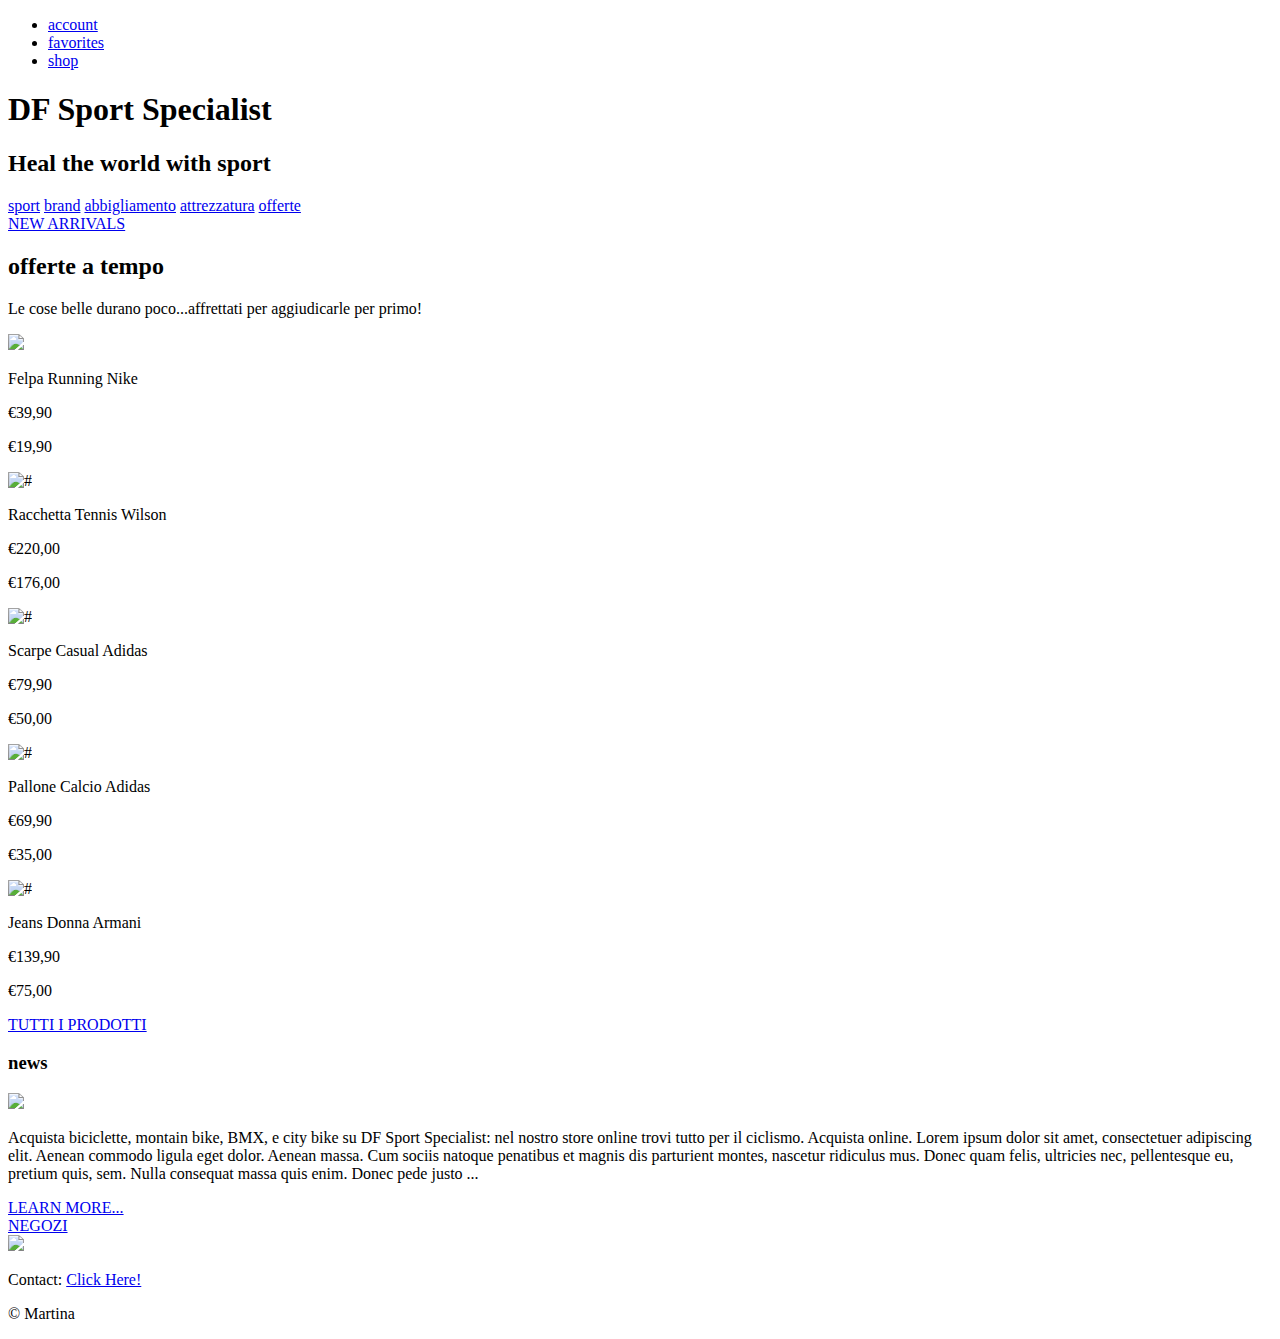
==== unit_10/index.html @ a8c72f9d "Update index.html" ====
<!DOCTYPE html>
<html>
<head>
	<title>DF Sport Specialist</title>
	<link rel= "stylesheet" type="text/css" href="css/style.css">
	<link href="https://fonts.googleapis.com/css?family=Montserrat|Source+Sans+Pro:100,300,900" rel="stylesheet" type="text/css">
	<meta name="viewport" content="width=device-width, initial-scale=1"> 
</head>
<body>
	<header>
		<ul id="icons">
			<li><a href="#">account</a></li>
			<li><a href="#">favorites</a></li>
			<li><a href="#">shop</a></li>
		</ul>
		<div>
			<h1>DF Sport Specialist</h1>
			<h2 id="slogan">Heal the world with sport</h2>
		</div>
		<nav>
			<a href="sport.html">sport</a>
			<a href="#">brand</a>
			<a href="#">abbigliamento</a>
			<a href="#">attrezzatura</a>
			<a id="offerte" href="#">offerte</a>
		</nav>
	</header>
	<div id="arrivals">
		<a href="#" id="bottone">NEW ARRIVALS</a>
	</div>
	<section>
		<h2>offerte a tempo</h2>
		<p>Le cose belle durano poco...affrettati per aggiudicarle per primo!</p>
	</section>
	<section id="five_column" class="clearfix">
		<div id="offerta1">
			<img src="images/offerta1.jpg">
			<p>Felpa Running Nike<p>
			<p id="oldprice">€39,90</p>
			<p id="newprice">€19,90</p>
		</div>
		<div id="offerta2">
			<img src="images/offerta2.jpg" alt="#" title="#">
			<p>Racchetta Tennis Wilson<p>
			<p id="oldprice">€220,00</p>
			<p id="newprice">€176,00</p>      
		</div>
		<div id="offerta3">
	     		<img src="images/offerta3.jpg" alt="#" title="#">
	     		<p>Scarpe Casual Adidas<p>
			<p id="oldprice">€79,90</p>
			<p id="newprice">€50,00</p>   
	     	</div>
	     	<div id="offerta4">
	     		<img src="images/offerta4.jpg" alt="#" title="#">
	     		<p>Pallone Calcio Adidas<p>
			<p id="oldprice">€69,90</p>
			<p id="newprice">€35,00</p>
	     	</div>
	     	<div id="offerta5">
	     		<img src="images/offerta5.jpg" alt="#" title="#">
	     		<p>Jeans Donna Armani<p>
			<p id="oldprice">€139,90</p>
			<p id="newprice">€75,00</p>
	     	</div>
		<a href="#" id="bottone">TUTTI I PRODOTTI</a>
	</section>
	<section id="two_column" class="clearfix">
		<div class="wrapper">
			<h3>news</h3>
			<img src="images/ciclismo.jpg">
			<article id="right">
			        <p id="info">Acquista biciclette, montain bike, BMX, e city bike su DF Sport Specialist: nel nostro store online trovi tutto per il ciclismo. Acquista online.	        	Lorem ipsum dolor sit amet, consectetuer adipiscing elit. Aenean commodo ligula eget dolor. Aenean massa. Cum sociis natoque penatibus et magnis dis parturient montes, nascetur ridiculus mus. Donec quam felis, ultricies nec, pellentesque eu, pretium quis, sem. Nulla consequat massa quis enim. Donec pede justo ...</p>
	        		<a href="#" id="more"> LEARN MORE...</a>
			</article>
		</div>
	</section>
	<section id="shop">
		<a href="#" id="bottone">NEGOZI</a>
	</section>
	<footer>
		<img id="social" src="images/social.png">
		<p>Contact: <a href="https://www.facebook.com/dfsportspecialist"> Click Here! </a></p>
		<p>&copy; Martina<p>
	</footer>
</body>
</html>
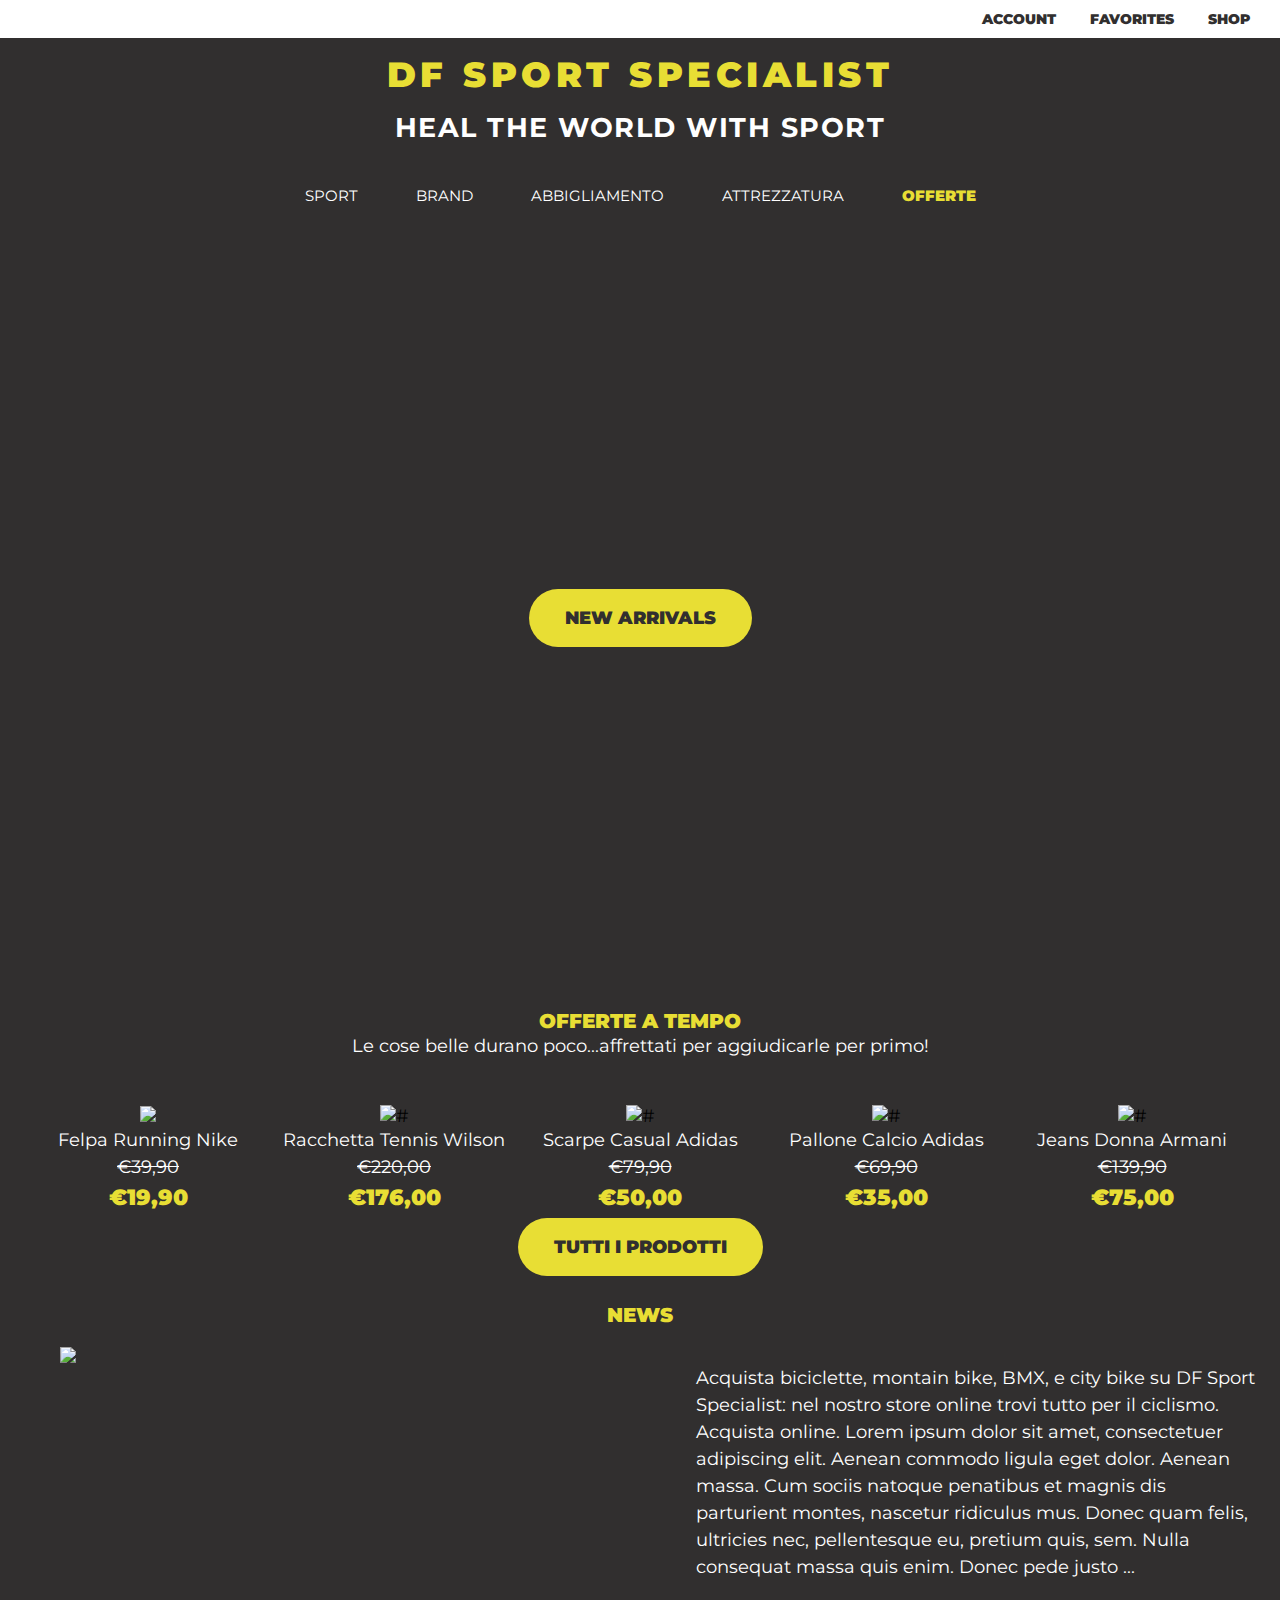
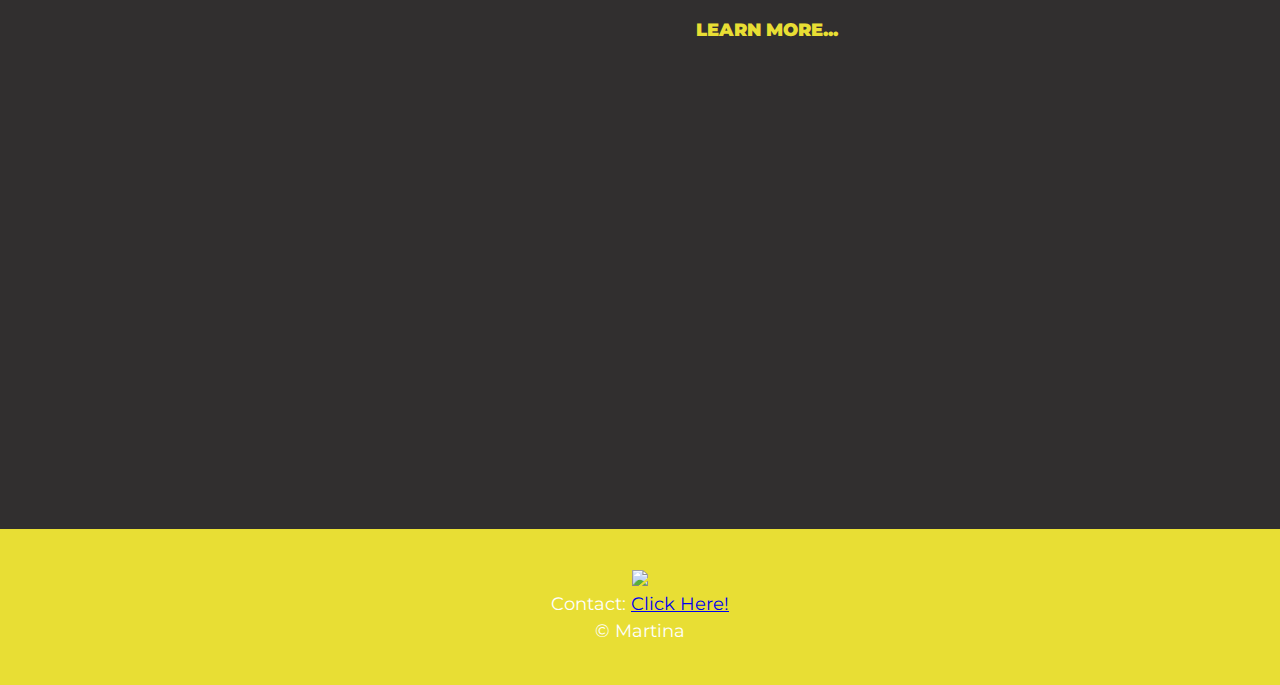
==== commit b1f6d050: "last unit" ====
--- a/unit_10/index.html
+++ b/unit_10/index.html
@@ -2,37 +2,38 @@
 <html>
 <head>
 	<title>DF Sport Specialist</title>
+	<link rel= "stylesheet" type="text/css" href="css/reset.css">
 	<link rel= "stylesheet" type="text/css" href="css/style.css">
 	<link href="https://fonts.googleapis.com/css?family=Montserrat|Source+Sans+Pro:100,300,900" rel="stylesheet" type="text/css">
 	<meta name="viewport" content="width=device-width, initial-scale=1"> 
 </head>
 <body>
-	<header>
+<header>
 		<ul id="icons">
 			<li><a href="#">account</a></li>
 			<li><a href="#">favorites</a></li>
 			<li><a href="#">shop</a></li>
 		</ul>
-		<div>
-			<h1>DF Sport Specialist</h1>
-			<h2 id="slogan">Heal the world with sport</h2>
-		</div>
-		<nav>
-			<a href="sport.html">sport</a>
-			<a href="#">brand</a>
-			<a href="#">abbigliamento</a>
-			<a href="#">attrezzatura</a>
-			<a id="offerte" href="#">offerte</a>
-		</nav>
-	</header>
-	<div id="arrivals">
-		<a href="#" id="bottone">NEW ARRIVALS</a>
-	</div>
-	<section>
-		<h2>offerte a tempo</h2>
+<div>
+	<h1>DF Sport Specialist</h1>
+	<h2 id="slogan">Heal the world with sport</h2>
+</div>
+<nav>
+		<a href="sport.html">sport</a>
+		<a href="#">brand</a>
+		<a href="#">abbigliamento</a>
+		<a href="#">attrezzatura</a>
+		<a id="offerte" href="#">offerte</a>
+</nav>
+</header>
+<div id="arrivals">
+	<a href="#" id="bottone">NEW ARRIVALS</a>
+</div>
+<section>
+	<h3>offerte a tempo</h3>
 		<p>Le cose belle durano poco...affrettati per aggiudicarle per primo!</p>
-	</section>
-	<section id="five_column" class="clearfix">
+</section>
+<section id="five_column" class="clearfix">
 		<div id="offerta1">
 			<img src="images/offerta1.jpg">
 			<p>Felpa Running Nike<p>
@@ -40,43 +41,45 @@
 			<p id="newprice">€19,90</p>
 		</div>
 		<div id="offerta2">
-			<img src="images/offerta2.jpg" alt="#" title="#">
-			<p>Racchetta Tennis Wilson<p>
-			<p id="oldprice">€220,00</p>
-			<p id="newprice">€176,00</p>      
-		</div>
-		<div id="offerta3">
-	     		<img src="images/offerta3.jpg" alt="#" title="#">
-	     		<p>Scarpe Casual Adidas<p>
-			<p id="oldprice">€79,90</p>
-			<p id="newprice">€50,00</p>   
-	     	</div>
-	     	<div id="offerta4">
-	     		<img src="images/offerta4.jpg" alt="#" title="#">
-	     		<p>Pallone Calcio Adidas<p>
-			<p id="oldprice">€69,90</p>
-			<p id="newprice">€35,00</p>
-	     	</div>
-	     	<div id="offerta5">
-	     		<img src="images/offerta5.jpg" alt="#" title="#">
-	     		<p>Jeans Donna Armani<p>
-			<p id="oldprice">€139,90</p>
-			<p id="newprice">€75,00</p>
-	     	</div>
-		<a href="#" id="bottone">TUTTI I PRODOTTI</a>
+		<img src="images/offerta2.jpg" alt="#" title="#">
+		<p>Racchetta Tennis Wilson<p>
+		<p id="oldprice">€220,00</p>
+		<p id="newprice">€176,00</p>
+	</div>
+	<div id="offerta3">
+		<img src="images/offerta3.jpg" alt="#" title="#">
+		<p>Scarpe Casual Adidas<p>
+		<p id="oldprice">€79,90</p>
+		<p id="newprice">€50,00</p>   
+	</div>
+	<div id="offerta4">
+		<img src="images/offerta4.jpg" alt="#" title="#">
+		<p>Pallone Calcio Adidas<p>
+		<p id="oldprice">€69,90</p>
+		<p id="newprice">€35,00</p>
+	</div>
+	<div id="offerta5">
+   		<img src="images/offerta5.jpg" alt="#" title="#">
+   		<p>Jeans Donna Armani<p>
+		<p id="oldprice">€139,90</p>
+		<p id="newprice">€75,00</p>
+	</div>
+	<a href="#" id="bottone">TUTTI I PRODOTTI</a>
+</section>
+<section id="two_column" class="clearfix">
+	<div class="wrapper">
+		<h3>news</h3>
+		<img id="left" src="images/ciclismo.jpg">
+		<article id="right">
+	        	<p id="info">Acquista biciclette, montain bike, BMX, e city bike su DF Sport Specialist: nel nostro store online trovi tutto per il ciclismo. Acquista online. Lorem ipsum dolor sit amet, consectetuer adipiscing elit. Aenean commodo ligula eget dolor. Aenean massa. Cum sociis natoque penatibus et magnis dis parturient montes, nascetur ridiculus mus. Donec quam felis, ultricies nec, pellentesque eu, pretium quis, sem. Nulla consequat massa quis enim. Donec pede justo ...<p>
+	       		<a href="#" id="more"> LEARN MORE...</a>
+			</article>
+	</div>
 	</section>
-	<section id="two_column" class="clearfix">
-		<div class="wrapper">
-			<h3>news</h3>
-			<img src="images/ciclismo.jpg">
-			<article id="right">
-			        <p id="info">Acquista biciclette, montain bike, BMX, e city bike su DF Sport Specialist: nel nostro store online trovi tutto per il ciclismo. Acquista online.	        	Lorem ipsum dolor sit amet, consectetuer adipiscing elit. Aenean commodo ligula eget dolor. Aenean massa. Cum sociis natoque penatibus et magnis dis parturient montes, nascetur ridiculus mus. Donec quam felis, ultricies nec, pellentesque eu, pretium quis, sem. Nulla consequat massa quis enim. Donec pede justo ...</p>
-	        		<a href="#" id="more"> LEARN MORE...</a>
-			</article>
-		</div>
-	</section>
-	<section id="shop">
-		<a href="#" id="bottone">NEGOZI</a>
+
+
+	<section>
+		<iframe src="https://www.google.com/maps/embed?pb=!1m18!1m12!1m3!1d424844.79555313254!2d8.996054756159442!3d45.610256876610364!2m3!1f0!2f0!3f0!3m2!1i1024!2i768!4f13.1!3m3!1m2!1s0x4786c7014940f915%3A0xf19804215b2e9a45!2sDF+Sport+Specialist!5e0!3m2!1sit!2sit!4v1519852955669" width="1366" height="400" frameborder="0" style="border:0" allowfullscreen></iframe>
 	</section>
 	<footer>
 		<img id="social" src="images/social.png">
@@ -84,4 +87,4 @@
 		<p>&copy; Martina<p>
 	</footer>
 </body>
-</html>
+</html>--- a/unit_10/css/style.css
+++ b/unit_10/css/style.css
@@ -0,0 +1,229 @@
+* {margin:0; padding:0; box-sizing:border-box;}
+body {
+	text-align: center;
+	font-family: 'Montserrat', sans-serif;
+	font-size: 18px;
+	background-color: #312f2f;
+}
+#icons {
+	text-transform: uppercase;
+	font-size: 14px;
+	font-weight: 900;
+	background-color: white;
+	text-align: right;
+	padding: 10px;
+	border: 15px;
+	width: 100%;
+	padding-right: 15px;
+}
+
+li {
+	display: inline-block;
+	margin: 0 15px 0 15px;
+}
+
+li a{
+	color: #312f2f;
+	text-decoration: none;
+}
+
+header {
+	background-color: #312f2f;
+	padding: 0px;
+	border: 0px;
+	width: 100%;
+	margin: 0;
+}
+h1 {
+	text-transform: uppercase;
+	font-weight: 900;
+	font-size: 35px;
+	padding:15px;
+	color: #e8de34;
+	letter-spacing: 4.5px;
+}
+h2{
+	text-transform: uppercase;
+	color: #fff;
+	letter-spacing: 1.5px;
+	padding: 0 0 15px 0;
+}
+section {
+	background-color: #312f2f;
+	padding: 20px;
+	border: 10px;
+}
+
+nav {
+	background-color: #312f2f;
+	text-transform: uppercase;
+	font-size: 15px;
+	padding-bottom: 15px;
+}
+nav a {
+  text-decoration: none;
+  color: #fff;
+  margin: 1.8em;
+  display: inline-block;
+}
+#offerte{
+	color: #e8de34;
+	font-weight: 900;
+}
+footer {
+	background-color: #e8de34;
+	border: 20px #e8de34 solid;
+	padding: 20px
+}
+#social {
+	width: 15%;
+}
+#arrivals {
+	background-image: url("../images/mountain.jpg");
+	background-attachment: fixed;
+	background-size: cover;
+	padding: 20em;
+	width: 100%;
+}
+#map {
+	width: 100%;
+	background-size: cover;
+
+}
+frame {
+	width: 100%;
+	background-size: cover;
+	opacity: 10%;
+}
+
+#bottone {
+	text-decoration: none;
+	color: #312f2f;
+	font-weight: 300;
+	background: #e8de34;
+	padding: 1em 2em;
+	font-weight: 900;
+	border-radius: 30px;
+}
+#bottone:hover {
+	text-decoration:underline;
+	background: #312f2f;
+	color: #e8de34;
+	font-weight: 900;
+}
+h3 {
+	text-transform: uppercase;
+	font-size: 20px;
+	color: #e8de34;
+	font-weight: 900;
+}
+#five_column {
+	padding: 25px;
+
+}
+#offerta1,#offerta2,#offerta3,#offerta4,#offerta5 {
+	float: left;
+	width: 20%;
+	margin: 0;
+	padding: 0;
+}
+
+#two_column {
+	background-color: #312f2f;
+	padding: 20px;
+	width: 100%;
+
+}
+#left,#right {
+	padding: 20px;
+	float: left;
+	width: 50%;
+
+}
+#right {
+	text-align: left;
+	color: #e8de34;
+}
+iframe {
+	width: 100%;
+}
+img {
+    width: 85%;
+}
+p {
+	margin: 0;
+	line-height: 1.5em;
+	color: white;
+	width: 100%;
+}
+p#oldprice {
+	text-decoration: line-through;
+}
+p#newprice {
+	font-weight: 900;
+	color: #e8de34;
+	font-size: 22px;
+	padding: 0 0 1em 0;
+}
+p#info {
+	margin: 1em 2em 2em 2em;
+	line-height: 1.5em;
+	color: white;
+	width: 100%;
+}
+#more {
+	text-decoration: none;
+	font-weight: 300;
+	color: #e8de34;
+	padding: 1em 2em;
+	font-weight: 900;
+}
+#more:hover {
+	text-decoration:underline;
+	background: #312f2f;
+	color: white;
+	font-weight: 900;
+}
+
+.wrapper {
+    max-width: 1200px;
+    margin: auto;
+}
+.clearfix:after {
+	visibility: hidden;
+	display: block;
+	font-size: 0;
+	content:"";
+	clear: both;
+	height: 0;
+}
+@media only screen and (max-width: 800px) {
+
+h1 {
+	font-size: 1.8em;
+	display: block;
+}
+header {
+	font-size: .6em;
+}
+nav {
+	background-color: #312f2f;
+    border: none;
+    padding: none;
+}
+ 
+nav a {
+	text-decoration: none;
+  color: #fff;
+  display: block;
+  margin: auto;
+  padding: 1em;
+  }
+div {
+	width: 50%;
+	border: none;
+	display: block;
+	margin: auto;
+}
+
+}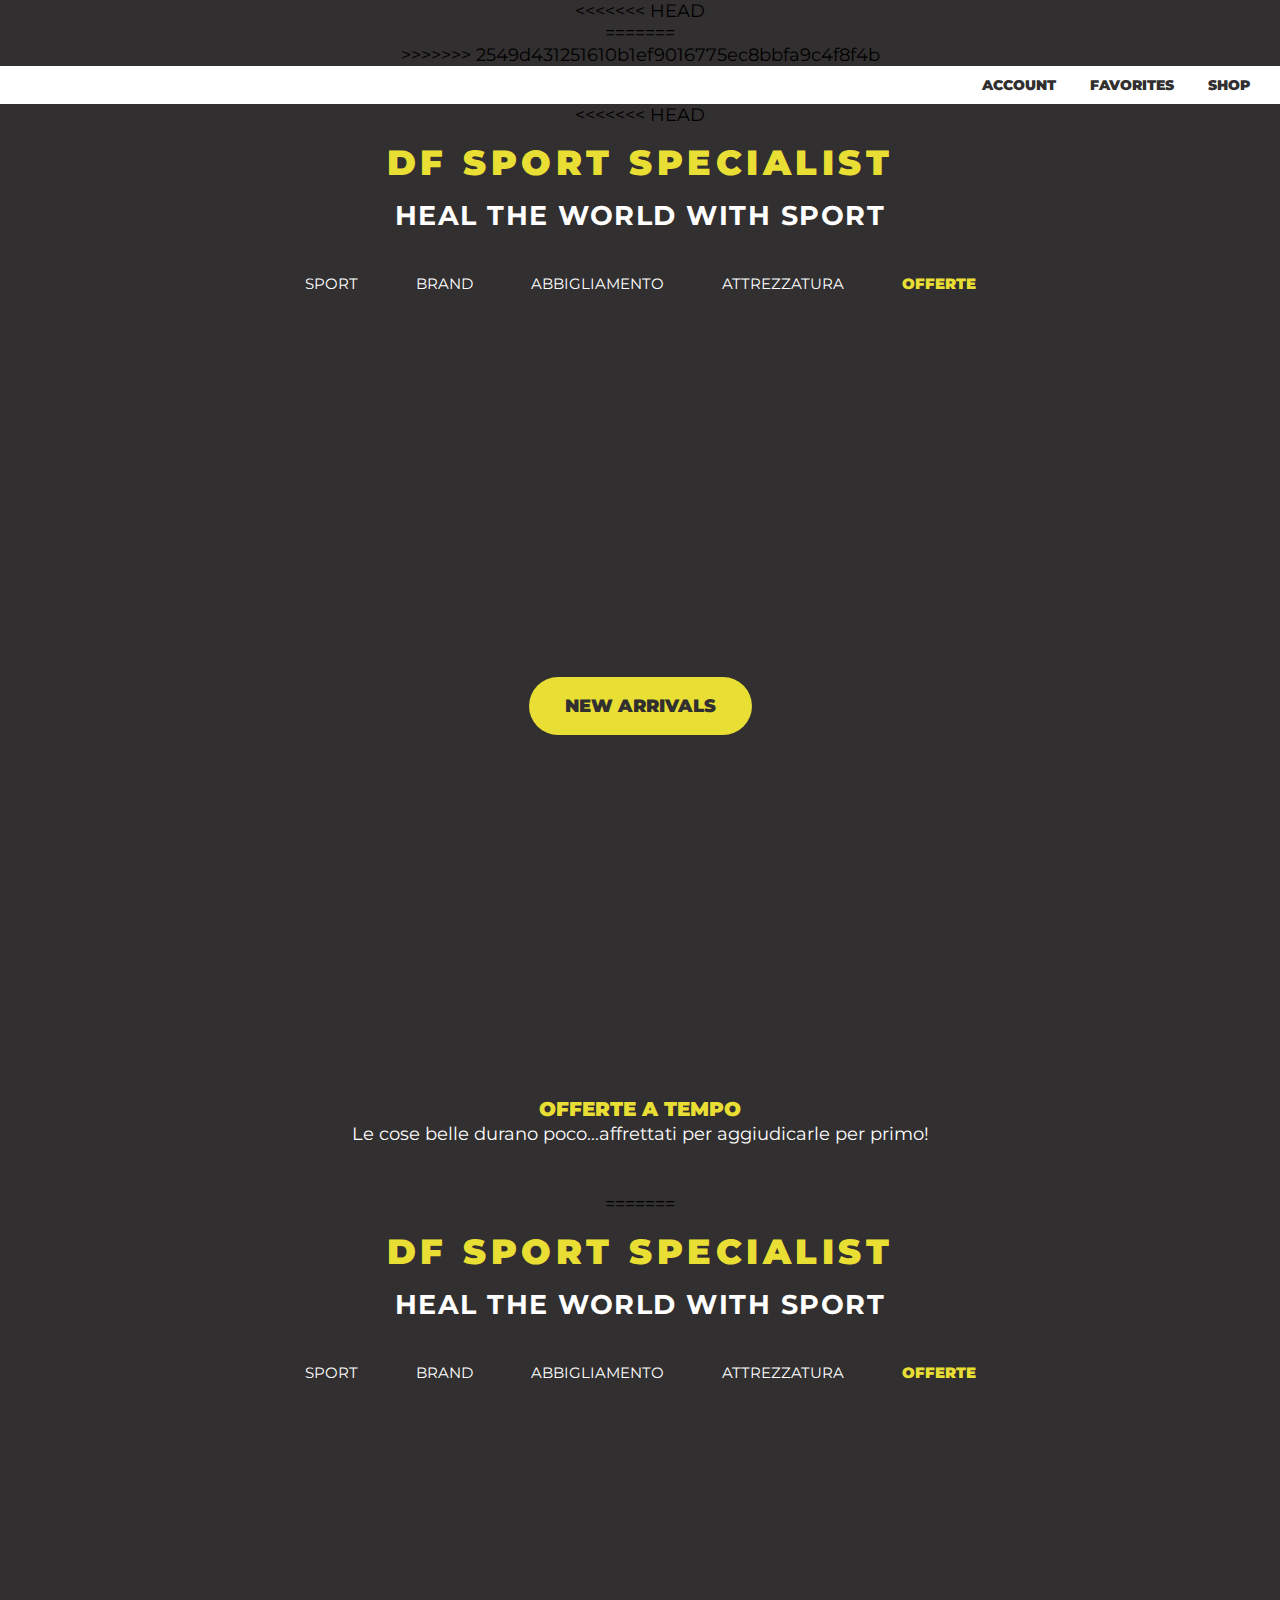
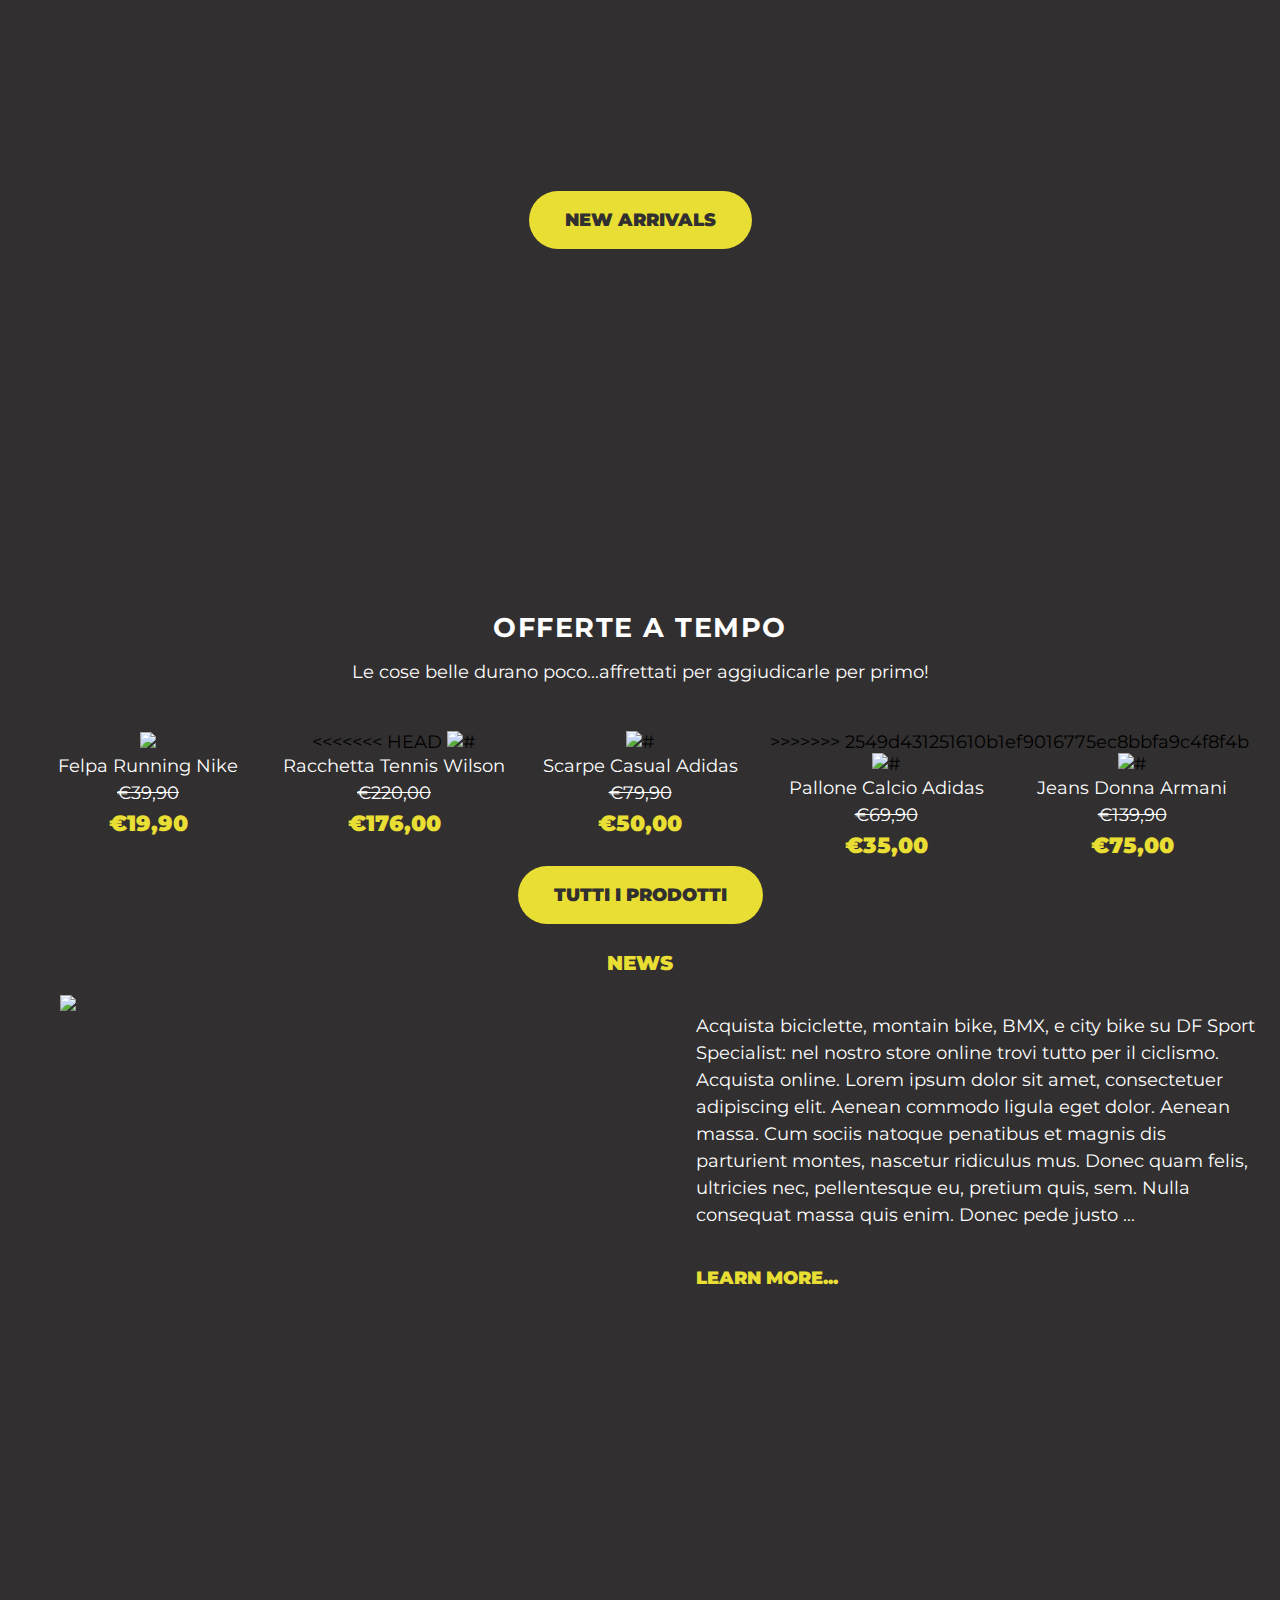
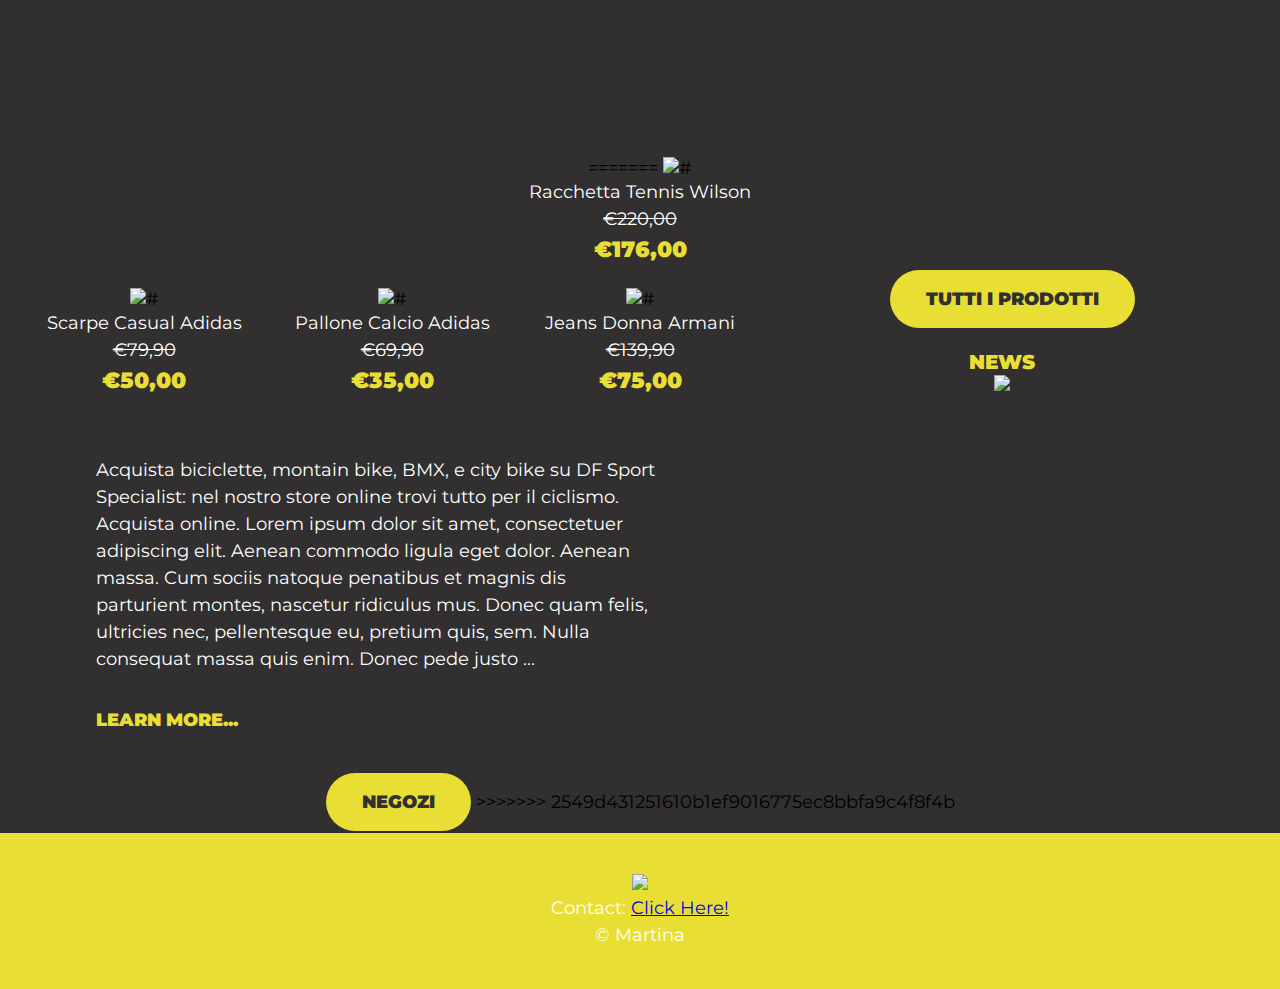
==== commit 9ee3465d: "Merge branch 'master' of https://github.com/Tremomartina1994/Tremomartina1994.github.io" ====
--- a/unit_10/index.html
+++ b/unit_10/index.html
@@ -2,18 +2,22 @@
 <html>
 <head>
 	<title>DF Sport Specialist</title>
-	<link rel= "stylesheet" type="text/css" href="css/reset.css">
 	<link rel= "stylesheet" type="text/css" href="css/style.css">
 	<link href="https://fonts.googleapis.com/css?family=Montserrat|Source+Sans+Pro:100,300,900" rel="stylesheet" type="text/css">
 	<meta name="viewport" content="width=device-width, initial-scale=1"> 
 </head>
 <body>
+<<<<<<< HEAD
 <header>
+=======
+	<header>
+>>>>>>> 2549d431251610b1ef9016775ec8bbfa9c4f8f4b
 		<ul id="icons">
 			<li><a href="#">account</a></li>
 			<li><a href="#">favorites</a></li>
 			<li><a href="#">shop</a></li>
 		</ul>
+<<<<<<< HEAD
 <div>
 	<h1>DF Sport Specialist</h1>
 	<h2 id="slogan">Heal the world with sport</h2>
@@ -34,6 +38,28 @@
 		<p>Le cose belle durano poco...affrettati per aggiudicarle per primo!</p>
 </section>
 <section id="five_column" class="clearfix">
+=======
+		<div>
+			<h1>DF Sport Specialist</h1>
+			<h2 id="slogan">Heal the world with sport</h2>
+		</div>
+		<nav>
+			<a href="sport.html">sport</a>
+			<a href="#">brand</a>
+			<a href="#">abbigliamento</a>
+			<a href="#">attrezzatura</a>
+			<a id="offerte" href="#">offerte</a>
+		</nav>
+	</header>
+	<div id="arrivals">
+		<a href="#" id="bottone">NEW ARRIVALS</a>
+	</div>
+	<section>
+		<h2>offerte a tempo</h2>
+		<p>Le cose belle durano poco...affrettati per aggiudicarle per primo!</p>
+	</section>
+	<section id="five_column" class="clearfix">
+>>>>>>> 2549d431251610b1ef9016775ec8bbfa9c4f8f4b
 		<div id="offerta1">
 			<img src="images/offerta1.jpg">
 			<p>Felpa Running Nike<p>
@@ -41,6 +67,7 @@
 			<p id="newprice">€19,90</p>
 		</div>
 		<div id="offerta2">
+<<<<<<< HEAD
 		<img src="images/offerta2.jpg" alt="#" title="#">
 		<p>Racchetta Tennis Wilson<p>
 		<p id="oldprice">€220,00</p>
@@ -80,6 +107,45 @@
 
 	<section>
 		<iframe src="https://www.google.com/maps/embed?pb=!1m18!1m12!1m3!1d424844.79555313254!2d8.996054756159442!3d45.610256876610364!2m3!1f0!2f0!3f0!3m2!1i1024!2i768!4f13.1!3m3!1m2!1s0x4786c7014940f915%3A0xf19804215b2e9a45!2sDF+Sport+Specialist!5e0!3m2!1sit!2sit!4v1519852955669" width="1366" height="400" frameborder="0" style="border:0" allowfullscreen></iframe>
+=======
+			<img src="images/offerta2.jpg" alt="#" title="#">
+			<p>Racchetta Tennis Wilson<p>
+			<p id="oldprice">€220,00</p>
+			<p id="newprice">€176,00</p>      
+		</div>
+		<div id="offerta3">
+	     		<img src="images/offerta3.jpg" alt="#" title="#">
+	     		<p>Scarpe Casual Adidas<p>
+			<p id="oldprice">€79,90</p>
+			<p id="newprice">€50,00</p>   
+	     	</div>
+	     	<div id="offerta4">
+	     		<img src="images/offerta4.jpg" alt="#" title="#">
+	     		<p>Pallone Calcio Adidas<p>
+			<p id="oldprice">€69,90</p>
+			<p id="newprice">€35,00</p>
+	     	</div>
+	     	<div id="offerta5">
+	     		<img src="images/offerta5.jpg" alt="#" title="#">
+	     		<p>Jeans Donna Armani<p>
+			<p id="oldprice">€139,90</p>
+			<p id="newprice">€75,00</p>
+	     	</div>
+		<a href="#" id="bottone">TUTTI I PRODOTTI</a>
+	</section>
+	<section id="two_column" class="clearfix">
+		<div class="wrapper">
+			<h3>news</h3>
+			<img src="images/ciclismo.jpg">
+			<article id="right">
+			        <p id="info">Acquista biciclette, montain bike, BMX, e city bike su DF Sport Specialist: nel nostro store online trovi tutto per il ciclismo. Acquista online.	        	Lorem ipsum dolor sit amet, consectetuer adipiscing elit. Aenean commodo ligula eget dolor. Aenean massa. Cum sociis natoque penatibus et magnis dis parturient montes, nascetur ridiculus mus. Donec quam felis, ultricies nec, pellentesque eu, pretium quis, sem. Nulla consequat massa quis enim. Donec pede justo ...</p>
+	        		<a href="#" id="more"> LEARN MORE...</a>
+			</article>
+		</div>
+	</section>
+	<section id="shop">
+		<a href="#" id="bottone">NEGOZI</a>
+>>>>>>> 2549d431251610b1ef9016775ec8bbfa9c4f8f4b
 	</section>
 	<footer>
 		<img id="social" src="images/social.png">
@@ -87,4 +153,4 @@
 		<p>&copy; Martina<p>
 	</footer>
 </body>
-</html>+</html>
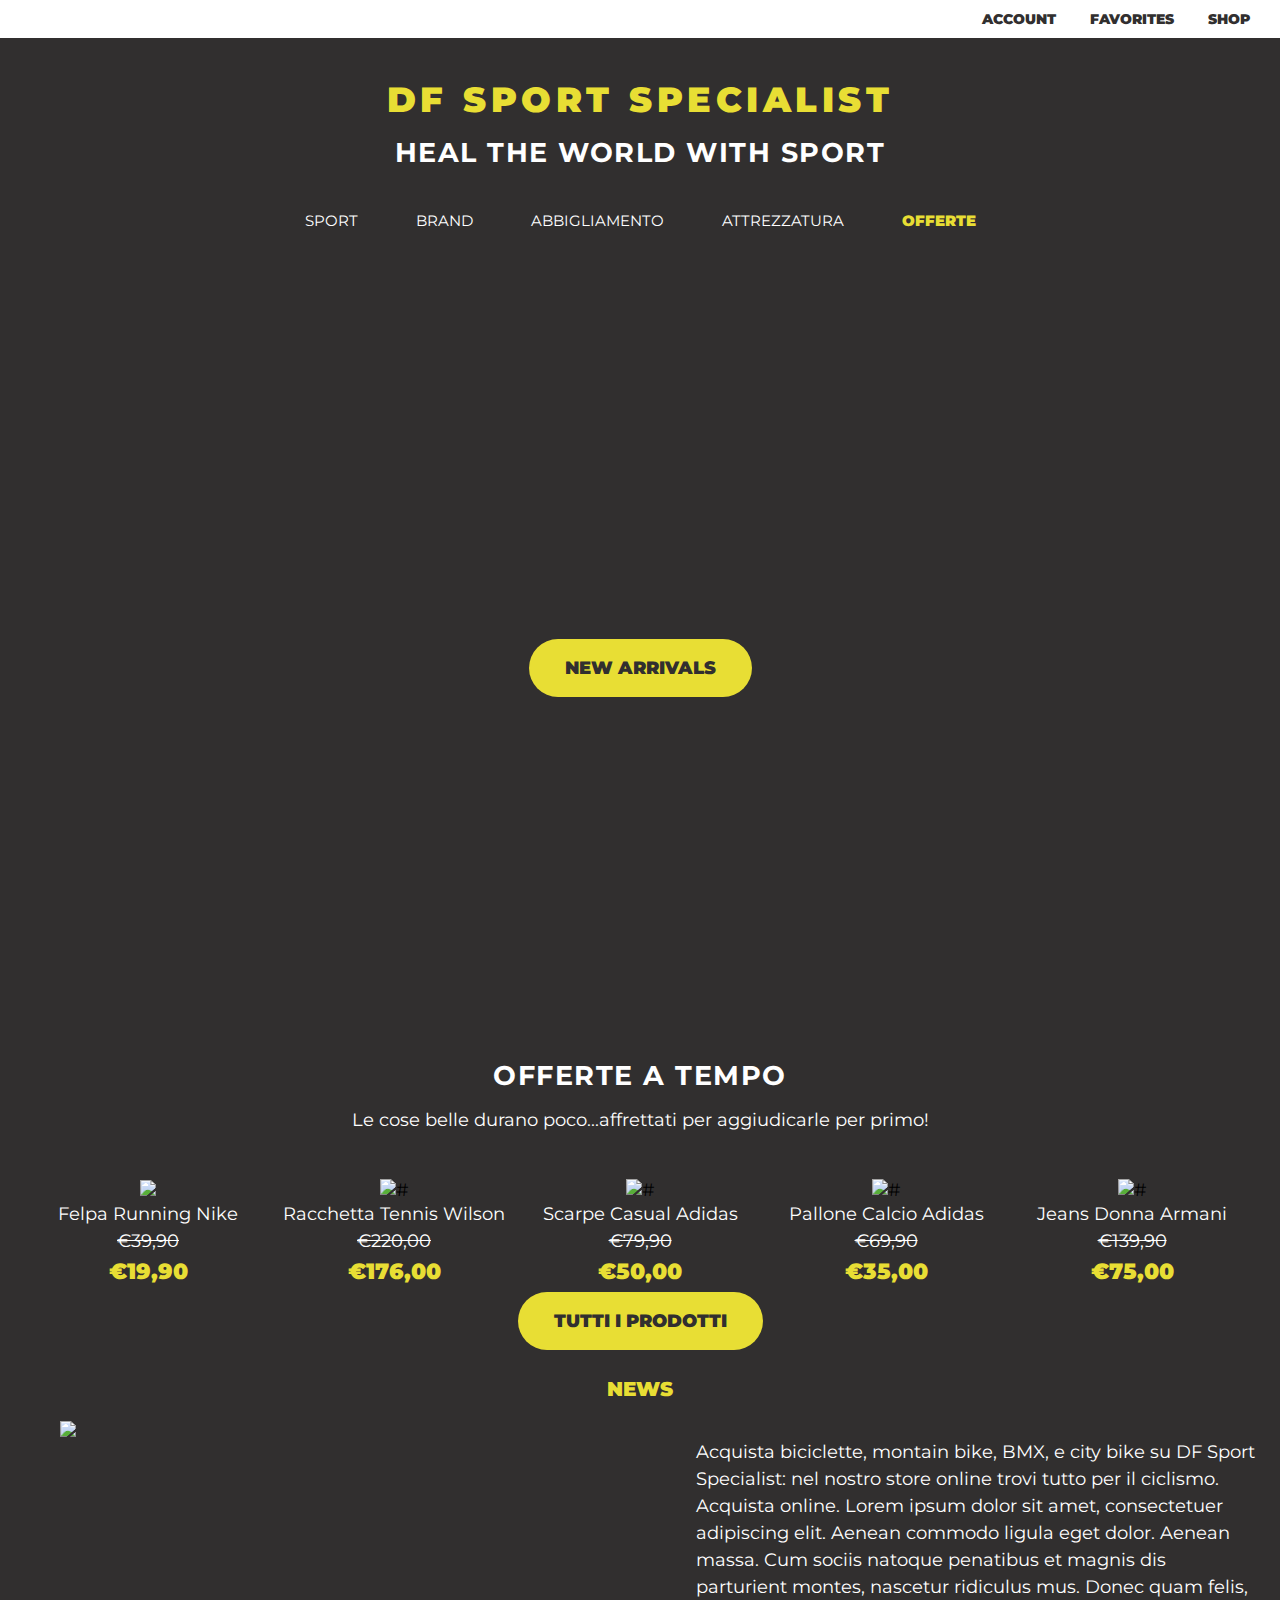
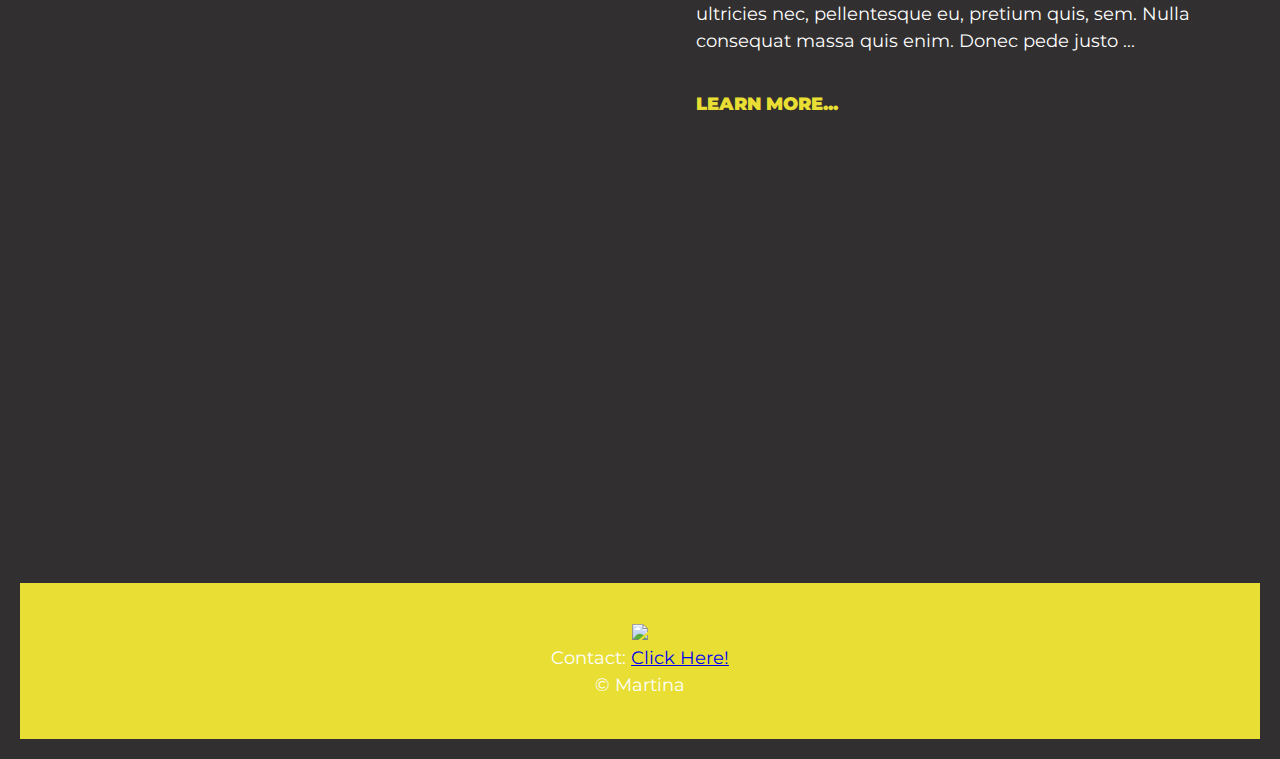
==== commit 7526ee3c: "modifiche" ====
--- a/unit_10/index.html
+++ b/unit_10/index.html
@@ -7,38 +7,16 @@
 	<meta name="viewport" content="width=device-width, initial-scale=1"> 
 </head>
 <body>
-<<<<<<< HEAD
+
 <header>
-=======
 	<header>
->>>>>>> 2549d431251610b1ef9016775ec8bbfa9c4f8f4b
 		<ul id="icons">
 			<li><a href="#">account</a></li>
 			<li><a href="#">favorites</a></li>
 			<li><a href="#">shop</a></li>
 		</ul>
-<<<<<<< HEAD
-<div>
-	<h1>DF Sport Specialist</h1>
-	<h2 id="slogan">Heal the world with sport</h2>
-</div>
-<nav>
-		<a href="sport.html">sport</a>
-		<a href="#">brand</a>
-		<a href="#">abbigliamento</a>
-		<a href="#">attrezzatura</a>
-		<a id="offerte" href="#">offerte</a>
-</nav>
-</header>
-<div id="arrivals">
-	<a href="#" id="bottone">NEW ARRIVALS</a>
-</div>
-<section>
-	<h3>offerte a tempo</h3>
-		<p>Le cose belle durano poco...affrettati per aggiudicarle per primo!</p>
-</section>
+
 <section id="five_column" class="clearfix">
-=======
 		<div>
 			<h1>DF Sport Specialist</h1>
 			<h2 id="slogan">Heal the world with sport</h2>
@@ -59,7 +37,6 @@
 		<p>Le cose belle durano poco...affrettati per aggiudicarle per primo!</p>
 	</section>
 	<section id="five_column" class="clearfix">
->>>>>>> 2549d431251610b1ef9016775ec8bbfa9c4f8f4b
 		<div id="offerta1">
 			<img src="images/offerta1.jpg">
 			<p>Felpa Running Nike<p>
@@ -67,7 +44,6 @@
 			<p id="newprice">€19,90</p>
 		</div>
 		<div id="offerta2">
-<<<<<<< HEAD
 		<img src="images/offerta2.jpg" alt="#" title="#">
 		<p>Racchetta Tennis Wilson<p>
 		<p id="oldprice">€220,00</p>
@@ -107,46 +83,7 @@
 
 	<section>
 		<iframe src="https://www.google.com/maps/embed?pb=!1m18!1m12!1m3!1d424844.79555313254!2d8.996054756159442!3d45.610256876610364!2m3!1f0!2f0!3f0!3m2!1i1024!2i768!4f13.1!3m3!1m2!1s0x4786c7014940f915%3A0xf19804215b2e9a45!2sDF+Sport+Specialist!5e0!3m2!1sit!2sit!4v1519852955669" width="1366" height="400" frameborder="0" style="border:0" allowfullscreen></iframe>
-=======
-			<img src="images/offerta2.jpg" alt="#" title="#">
-			<p>Racchetta Tennis Wilson<p>
-			<p id="oldprice">€220,00</p>
-			<p id="newprice">€176,00</p>      
-		</div>
-		<div id="offerta3">
-	     		<img src="images/offerta3.jpg" alt="#" title="#">
-	     		<p>Scarpe Casual Adidas<p>
-			<p id="oldprice">€79,90</p>
-			<p id="newprice">€50,00</p>   
-	     	</div>
-	     	<div id="offerta4">
-	     		<img src="images/offerta4.jpg" alt="#" title="#">
-	     		<p>Pallone Calcio Adidas<p>
-			<p id="oldprice">€69,90</p>
-			<p id="newprice">€35,00</p>
-	     	</div>
-	     	<div id="offerta5">
-	     		<img src="images/offerta5.jpg" alt="#" title="#">
-	     		<p>Jeans Donna Armani<p>
-			<p id="oldprice">€139,90</p>
-			<p id="newprice">€75,00</p>
-	     	</div>
-		<a href="#" id="bottone">TUTTI I PRODOTTI</a>
-	</section>
-	<section id="two_column" class="clearfix">
-		<div class="wrapper">
-			<h3>news</h3>
-			<img src="images/ciclismo.jpg">
-			<article id="right">
-			        <p id="info">Acquista biciclette, montain bike, BMX, e city bike su DF Sport Specialist: nel nostro store online trovi tutto per il ciclismo. Acquista online.	        	Lorem ipsum dolor sit amet, consectetuer adipiscing elit. Aenean commodo ligula eget dolor. Aenean massa. Cum sociis natoque penatibus et magnis dis parturient montes, nascetur ridiculus mus. Donec quam felis, ultricies nec, pellentesque eu, pretium quis, sem. Nulla consequat massa quis enim. Donec pede justo ...</p>
-	        		<a href="#" id="more"> LEARN MORE...</a>
-			</article>
-		</div>
-	</section>
-	<section id="shop">
-		<a href="#" id="bottone">NEGOZI</a>
->>>>>>> 2549d431251610b1ef9016775ec8bbfa9c4f8f4b
-	</section>
+	
 	<footer>
 		<img id="social" src="images/social.png">
 		<p>Contact: <a href="https://www.facebook.com/dfsportspecialist"> Click Here! </a></p>
--- a/unit_10/css/style.css
+++ b/unit_10/css/style.css
@@ -73,7 +73,8 @@
 footer {
 	background-color: #e8de34;
 	border: 20px #e8de34 solid;
-	padding: 20px
+	padding: 20px;
+	margin: 0;
 }
 #social {
 	width: 15%;
